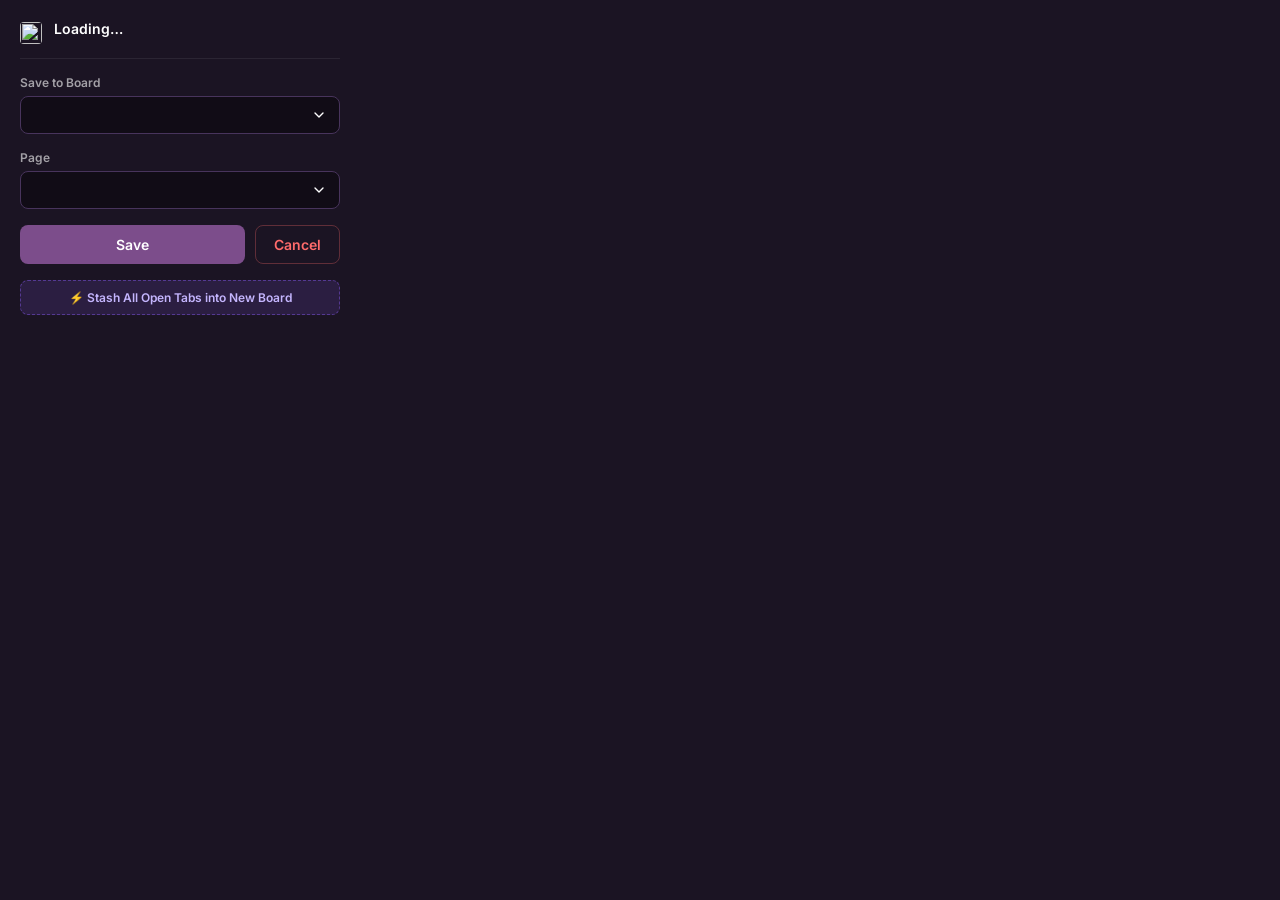
==== popup/quick-save-picker.html @ 770c31c3 "feat: initialize chrome extension structure with IndexedDB layer and core modules" ====
<!DOCTYPE html>
<html lang="en">
<head>
  <meta charset="UTF-8">
  <meta name="viewport" content="width=device-width, initial-scale=1.0">
  <title>Quick Save — Board Tab</title>
  <style>
    @import url('https://fonts.googleapis.com/css2?family=Inter:wght@400;500;600;700&display=swap');

    *, *::before, *::after { box-sizing: border-box; margin: 0; padding: 0; }

    body {
      width: 360px;
      font-family: 'Inter', -apple-system, sans-serif;
      background: #1b1423;
      color: #fff;
      padding: 20px;
      display: flex;
      flex-direction: column;
      gap: 16px;
    }

    .qs-header {
      display: flex;
      align-items: flex-start;
      gap: 12px;
      padding-bottom: 14px;
      border-bottom: 1px solid rgba(255,255,255,0.07);
    }
    .qs-favicon { width: 22px; height: 22px; border-radius: 4px; flex-shrink: 0; margin-top: 2px; }
    .qs-tab-title { font-size: 14px; font-weight: 600; line-height: 1.3; }
    .qs-tab-url { font-size: 11px; color: rgba(255,255,255,0.55); margin-top: 3px; word-break: break-all; }

    label { font-size: 12px; font-weight: 600; color: rgba(255,255,255,0.6); display: block; margin-bottom: 6px; }

    select {
      width: 100%;
      padding: 10px 12px;
      border-radius: 8px;
      border: 1px solid #48345c;
      background: #110c16 url('data:image/svg+xml;utf8,<svg xmlns="http://www.w3.org/2000/svg" width="16" height="16" fill="none" stroke="%23ffffff" stroke-width="2" stroke-linecap="round" stroke-linejoin="round" viewBox="0 0 24 24"><path d="M6 9l6 6 6-6"/></svg>') no-repeat right 12px center;
      background-size: 16px;
      color: #fff;
      font-family: inherit;
      font-size: 13px;
      outline: none;
      appearance: none;
      -webkit-appearance: none;
      cursor: pointer;
    }
    select:focus { border-color: #8B5CF6; box-shadow: 0 0 0 2px rgba(139,92,246,0.2); }

    .dupe-warning {
      background: rgba(255,193,7,0.1);
      border: 1px solid rgba(255,193,7,0.3);
      border-radius: 6px;
      padding: 9px 12px;
      font-size: 12px;
      color: #ffc107;
      display: none;
    }
    .dupe-warning.show { display: block; }

    .actions { display: flex; gap: 10px; }

    .btn-save {
      flex: 1;
      background: #7c4d8b;
      border: none;
      color: #fff;
      padding: 10px;
      border-radius: 8px;
      font-family: inherit;
      font-weight: 600;
      font-size: 14px;
      cursor: pointer;
      transition: background 0.15s;
    }
    .btn-save:hover { background: #8b5aa0; }

    .btn-cancel {
      background: transparent;
      border: 1px solid rgba(255,107,107,0.3);
      color: #ff6b6b;
      padding: 10px 18px;
      border-radius: 8px;
      font-family: inherit;
      font-weight: 600;
      font-size: 14px;
      cursor: pointer;
      transition: background 0.15s;
    }
    .btn-cancel:hover { background: rgba(255,107,107,0.1); }

    .btn-stash-all {
      width: 100%;
      background: rgba(139, 92, 246, 0.14);
      border: 1px dashed rgba(139, 92, 246, 0.45);
      color: #c4b5fd;
      padding: 9px 12px;
      border-radius: 8px;
      font-family: inherit;
      font-weight: 600;
      font-size: 12px;
      cursor: pointer;
      transition: background 0.15s, border-color 0.15s;
      display: flex;
      align-items: center;
      justify-content: center;
      gap: 6px;
    }
    .btn-stash-all:hover {
      background: rgba(139, 92, 246, 0.25);
      border-color: #8B5CF6;
      color: #fff;
    }

    .saved-msg {
      text-align: center;
      padding: 20px;
      font-size: 15px;
      color: rgba(255,255,255,0.8);
      display: none;
    }
    .saved-msg span { font-size: 28px; display: block; margin-bottom: 8px; }
  </style>
</head>
<body>
  <div class="qs-header">
    <img class="qs-favicon" id="favicon" src="" alt="">
    <div>
      <div class="qs-tab-title" id="tab-title">Loading…</div>
      <div class="qs-tab-url" id="tab-url"></div>
    </div>
  </div>

  <div>
    <label>Save to Board</label>
    <select id="board-select"></select>
  </div>

  <div>
    <label>Page</label>
    <select id="page-select"></select>
  </div>

  <div class="dupe-warning" id="dupe-warning">⚠ Already saved in this page — save anyway?</div>

  <div class="actions">
    <button class="btn-save" id="btn-save">Save</button>
    <button class="btn-cancel" id="btn-cancel">Cancel</button>
  </div>

  <button class="btn-stash-all" id="btn-stash-all-popup">⚡ Stash All Open Tabs into New Board</button>

  <div class="saved-msg" id="saved-msg">
    <span>✓</span>Saved!
  </div>

  <script type="module" src="popup.js"></script>
</body>
</html>
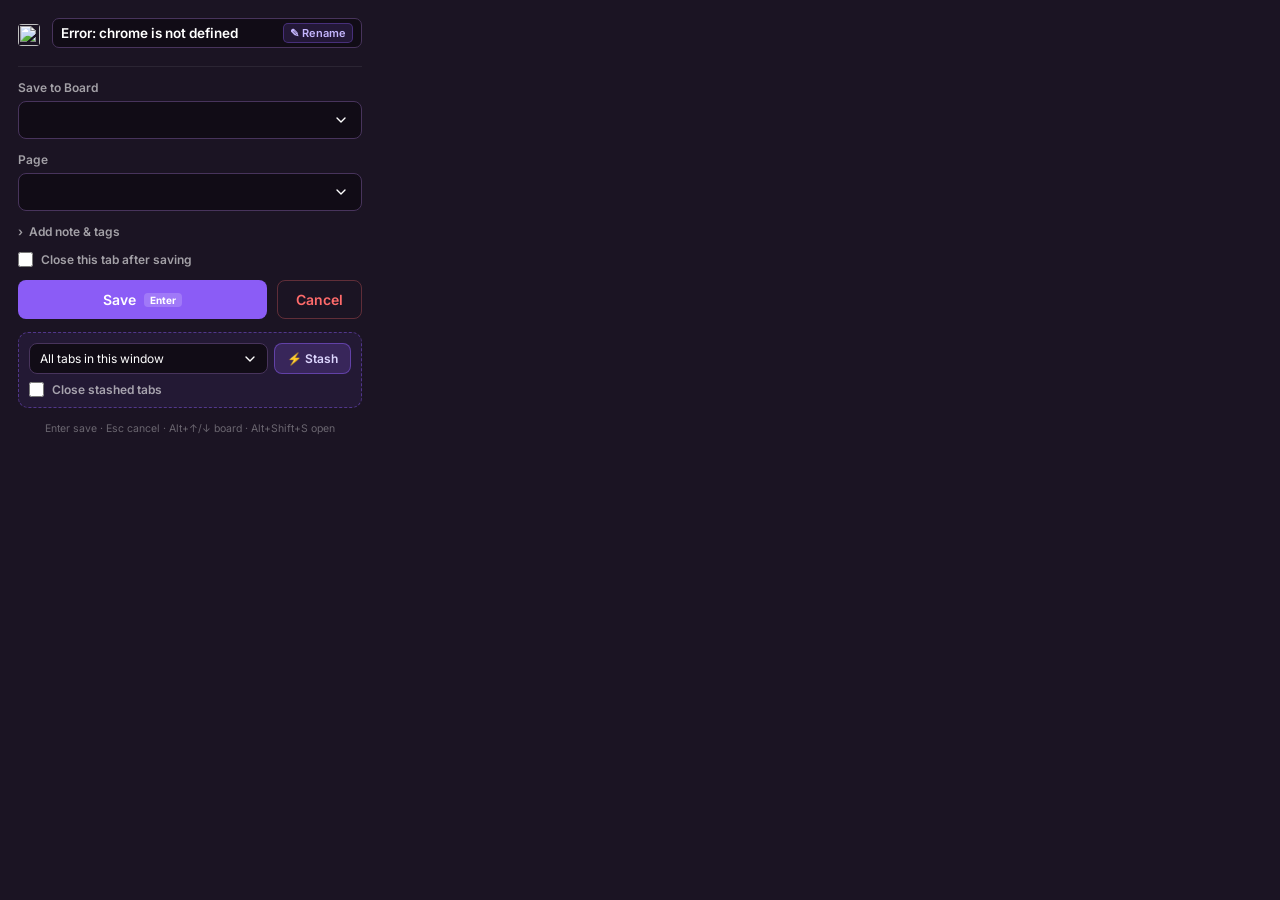
==== commit 78a2b14c: "feat: redesign quick save popup with smart suggestions and inline rename, add board-level bookmark e" ====
--- a/popup/quick-save-picker.html
+++ b/popup/quick-save-picker.html
@@ -9,63 +9,237 @@
 
     *, *::before, *::after { box-sizing: border-box; margin: 0; padding: 0; }
 
+    :root {
+      --accent: #8B5CF6;
+      --accent-glow: rgba(139, 92, 246, 0.2);
+      --bg: #1b1423;
+      --input-bg: #110c16;
+      --input-border: #48345c;
+      --text: #fff;
+      --text-2: rgba(255, 255, 255, 0.6);
+      --border: rgba(255, 255, 255, 0.07);
+    }
+
     body {
-      width: 360px;
+      width: 380px;
       font-family: 'Inter', -apple-system, sans-serif;
-      background: #1b1423;
-      color: #fff;
-      padding: 20px;
+      background: var(--bg);
+      color: var(--text);
+      padding: 18px;
       display: flex;
       flex-direction: column;
-      gap: 16px;
-    }
-
+      gap: 13px;
+    }
+
+    .hidden { display: none !important; }
+
+    /* ── Header (editable title) ── */
     .qs-header {
       display: flex;
       align-items: flex-start;
       gap: 12px;
-      padding-bottom: 14px;
-      border-bottom: 1px solid rgba(255,255,255,0.07);
-    }
-    .qs-favicon { width: 22px; height: 22px; border-radius: 4px; flex-shrink: 0; margin-top: 2px; }
-    .qs-tab-title { font-size: 14px; font-weight: 600; line-height: 1.3; }
-    .qs-tab-url { font-size: 11px; color: rgba(255,255,255,0.55); margin-top: 3px; word-break: break-all; }
-
-    label { font-size: 12px; font-weight: 600; color: rgba(255,255,255,0.6); display: block; margin-bottom: 6px; }
-
-    select {
+      padding-bottom: 13px;
+      border-bottom: 1px solid var(--border);
+    }
+    .qs-favicon { width: 22px; height: 22px; border-radius: 4px; flex-shrink: 0; margin-top: 6px; }
+    .qs-header-info { flex: 1; min-width: 0; }
+    .qs-title-box {
+      display: flex;
+      align-items: center;
+      background: var(--input-bg);
+      border: 1px solid var(--input-border);
+      border-radius: 7px;
+      padding-right: 8px;
+      margin-bottom: 5px;
+      transition: border-color 0.15s, box-shadow 0.15s;
+    }
+    .qs-title-box:hover { border-color: rgba(255, 255, 255, 0.2); }
+    .qs-title-box:focus-within {
+      border-color: var(--accent);
+      box-shadow: 0 0 0 2px var(--accent-glow);
+    }
+    .qs-title-input {
+      width: 100%;
+      background: transparent;
+      border: none;
+      color: var(--text);
+      font-family: inherit;
+      font-size: 13.5px;
+      font-weight: 600;
+      padding: 6px 8px;
+      outline: none;
+    }
+    .qs-rename-badge {
+      font-size: 11px;
+      font-weight: 600;
+      color: #c4b5fd;
+      background: rgba(139, 92, 246, 0.15);
+      border: 1px solid rgba(139, 92, 246, 0.35);
+      padding: 2px 6px;
+      border-radius: 5px;
+      user-select: none;
+      pointer-events: none;
+      white-space: nowrap;
+      flex-shrink: 0;
+    }
+    .qs-tab-url {
+      font-size: 11px;
+      color: rgba(255,255,255,0.5);
+      white-space: nowrap;
+      overflow: hidden;
+      text-overflow: ellipsis;
+      padding-left: 2px;
+    }
+
+    /* ── Fields ── */
+    .field-head {
+      display: flex;
+      align-items: center;
+      justify-content: space-between;
+      margin-bottom: 6px;
+    }
+    label, .field-label { font-size: 12px; font-weight: 600; color: var(--text-2); display: block; }
+    .field-head label { margin: 0; }
+    .suggest-chip {
+      font-size: 10.5px;
+      font-weight: 600;
+      color: #c4b5fd;
+      background: rgba(139, 92, 246, 0.14);
+      border: 1px solid rgba(139, 92, 246, 0.35);
+      padding: 2px 8px;
+      border-radius: 999px;
+      max-width: 210px;
+      white-space: nowrap;
+      overflow: hidden;
+      text-overflow: ellipsis;
+    }
+
+    select, .text-input, textarea {
       width: 100%;
       padding: 10px 12px;
       border-radius: 8px;
-      border: 1px solid #48345c;
-      background: #110c16 url('data:image/svg+xml;utf8,<svg xmlns="http://www.w3.org/2000/svg" width="16" height="16" fill="none" stroke="%23ffffff" stroke-width="2" stroke-linecap="round" stroke-linejoin="round" viewBox="0 0 24 24"><path d="M6 9l6 6 6-6"/></svg>') no-repeat right 12px center;
-      background-size: 16px;
-      color: #fff;
+      border: 1px solid var(--input-border);
+      background-color: var(--input-bg);
+      color: var(--text);
       font-family: inherit;
       font-size: 13px;
       outline: none;
+      transition: border-color 0.15s, box-shadow 0.15s;
+    }
+    select {
+      background: var(--input-bg) url('data:image/svg+xml;utf8,<svg xmlns="http://www.w3.org/2000/svg" width="16" height="16" fill="none" stroke="%23ffffff" stroke-width="2" stroke-linecap="round" stroke-linejoin="round" viewBox="0 0 24 24"><path d="M6 9l6 6 6-6"/></svg>') no-repeat right 12px center;
+      background-size: 16px;
       appearance: none;
       -webkit-appearance: none;
       cursor: pointer;
-    }
-    select:focus { border-color: #8B5CF6; box-shadow: 0 0 0 2px rgba(139,92,246,0.2); }
-
+      padding-right: 34px;
+    }
+    select option.opt-new { color: #c4b5fd; font-weight: 600; }
+    select:focus, .text-input:focus, textarea:focus { border-color: var(--accent); box-shadow: 0 0 0 2px var(--accent-glow); }
+    textarea { resize: none; min-height: 54px; line-height: 1.45; }
+    .text-input::placeholder, textarea::placeholder { color: rgba(255,255,255,0.35); }
+
+    /* Inline create row */
+    .inline-create {
+      display: flex;
+      gap: 6px;
+      margin-top: 7px;
+      animation: fadeIn 0.14s ease;
+    }
+    .inline-create .text-input { padding: 8px 10px; font-size: 12.5px; }
+    .mini-btn {
+      background: var(--accent);
+      border: none;
+      color: #fff;
+      font-family: inherit;
+      font-size: 12px;
+      font-weight: 600;
+      padding: 0 12px;
+      border-radius: 8px;
+      cursor: pointer;
+      white-space: nowrap;
+    }
+    .mini-btn.ghost {
+      background: transparent;
+      border: 1px solid var(--border);
+      color: var(--text-2);
+    }
+    .mini-btn:hover { filter: brightness(1.12); }
+
+    /* Details (note + tags) */
+    .details-toggle {
+      background: none;
+      border: none;
+      color: var(--text-2);
+      font-family: inherit;
+      font-size: 12px;
+      font-weight: 600;
+      cursor: pointer;
+      display: flex;
+      align-items: center;
+      gap: 6px;
+      padding: 0;
+      width: fit-content;
+    }
+    .details-toggle:hover { color: var(--text); }
+    .details-toggle .chev { transition: transform 0.15s; display: inline-block; }
+    .details-toggle.open .chev { transform: rotate(90deg); }
+    .details-pane { display: flex; flex-direction: column; gap: 8px; animation: fadeIn 0.14s ease; }
+    .tag-preview { display: flex; flex-wrap: wrap; gap: 5px; }
+    .tag-pill {
+      font-size: 10.5px;
+      font-weight: 600;
+      color: #c4b5fd;
+      background: rgba(139, 92, 246, 0.16);
+      padding: 2px 8px;
+      border-radius: 999px;
+    }
+
+    /* Duplicate warning */
     .dupe-warning {
-      background: rgba(255,193,7,0.1);
+      background: rgba(255,193,7,0.08);
       border: 1px solid rgba(255,193,7,0.3);
+      border-radius: 8px;
+      padding: 9px 11px;
+      font-size: 12px;
+      color: #ffc107;
+      display: flex;
+      flex-direction: column;
+      gap: 7px;
+    }
+    .dupe-locations { color: rgba(255, 220, 130, 0.95); line-height: 1.45; }
+    .dupe-locations strong { color: #ffd54f; }
+    .dupe-actions { display: flex; gap: 6px; }
+    .dupe-btn {
+      background: rgba(255,193,7,0.12);
+      border: 1px solid rgba(255,193,7,0.35);
+      color: #ffd54f;
+      font-family: inherit;
+      font-size: 11px;
+      font-weight: 600;
+      padding: 4px 10px;
       border-radius: 6px;
-      padding: 9px 12px;
-      font-size: 12px;
-      color: #ffc107;
-      display: none;
-    }
-    .dupe-warning.show { display: block; }
-
+      cursor: pointer;
+    }
+    .dupe-btn:hover { background: rgba(255,193,7,0.22); }
+
+    /* Toggles */
+    .check-row {
+      display: flex;
+      align-items: center;
+      gap: 8px;
+      font-size: 12px;
+      color: var(--text-2);
+      cursor: pointer;
+      user-select: none;
+    }
+    .check-row input { accent-color: var(--accent); width: 15px; height: 15px; cursor: pointer; }
+
+    /* Actions */
     .actions { display: flex; gap: 10px; }
-
     .btn-save {
       flex: 1;
-      background: #7c4d8b;
+      background: var(--accent);
       border: none;
       color: #fff;
       padding: 10px;
@@ -74,10 +248,21 @@
       font-weight: 600;
       font-size: 14px;
       cursor: pointer;
-      transition: background 0.15s;
-    }
-    .btn-save:hover { background: #8b5aa0; }
-
+      transition: filter 0.15s;
+      display: flex;
+      align-items: center;
+      justify-content: center;
+      gap: 8px;
+    }
+    .btn-save:hover { filter: brightness(1.12); }
+    .btn-save:disabled { opacity: 0.5; cursor: not-allowed; }
+    .kbd {
+      font-size: 10px;
+      font-weight: 700;
+      padding: 1px 6px;
+      border-radius: 4px;
+      background: rgba(255,255,255,0.18);
+    }
     .btn-cancel {
       background: transparent;
       border: 1px solid rgba(255,107,107,0.3);
@@ -92,69 +277,174 @@
     }
     .btn-cancel:hover { background: rgba(255,107,107,0.1); }
 
+    /* Stash */
+    .stash-box {
+      border: 1px dashed rgba(139, 92, 246, 0.45);
+      background: rgba(139, 92, 246, 0.08);
+      border-radius: 10px;
+      padding: 10px;
+      display: flex;
+      flex-direction: column;
+      gap: 8px;
+    }
+    .stash-row { display: flex; gap: 6px; }
+    .stash-row select { padding: 7px 30px 7px 10px; font-size: 12px; flex: 1; background-position: right 9px center; }
     .btn-stash-all {
-      width: 100%;
-      background: rgba(139, 92, 246, 0.14);
-      border: 1px dashed rgba(139, 92, 246, 0.45);
-      color: #c4b5fd;
-      padding: 9px 12px;
-      border-radius: 8px;
-      font-family: inherit;
-      font-weight: 600;
-      font-size: 12px;
-      cursor: pointer;
-      transition: background 0.15s, border-color 0.15s;
-      display: flex;
-      align-items: center;
-      justify-content: center;
-      gap: 6px;
-    }
-    .btn-stash-all:hover {
-      background: rgba(139, 92, 246, 0.25);
-      border-color: #8B5CF6;
-      color: #fff;
-    }
-
+      background: rgba(139, 92, 246, 0.2);
+      border: 1px solid rgba(139, 92, 246, 0.5);
+      color: #ddd6fe;
+      padding: 7px 12px;
+      border-radius: 8px;
+      font-family: inherit;
+      font-weight: 600;
+      font-size: 12px;
+      cursor: pointer;
+      white-space: nowrap;
+      transition: background 0.15s;
+    }
+    .btn-stash-all:hover { background: var(--accent); color: #fff; }
+
+    .shortcut-hint {
+      font-size: 10.5px;
+      color: rgba(255,255,255,0.35);
+      text-align: center;
+      line-height: 1.5;
+    }
+
+    /* Success */
     .saved-msg {
       text-align: center;
-      padding: 20px;
-      font-size: 15px;
-      color: rgba(255,255,255,0.8);
-      display: none;
-    }
-    .saved-msg span { font-size: 28px; display: block; margin-bottom: 8px; }
+      padding: 18px 10px 8px;
+      display: flex;
+      flex-direction: column;
+      align-items: center;
+      gap: 6px;
+      animation: fadeIn 0.18s ease;
+    }
+    .saved-check {
+      width: 46px;
+      height: 46px;
+      border-radius: 50%;
+      background: rgba(34, 197, 94, 0.15);
+      color: #4ade80;
+      font-size: 24px;
+      display: flex;
+      align-items: center;
+      justify-content: center;
+      animation: pop 0.3s cubic-bezier(0.2, 1.4, 0.4, 1);
+    }
+    .saved-title { font-size: 15px; font-weight: 700; }
+    .saved-sub { font-size: 12px; color: var(--text-2); }
+    .saved-actions { display: flex; gap: 8px; margin-top: 8px; }
+    .undo-btn {
+      background: transparent;
+      border: 1px solid var(--input-border);
+      color: var(--text);
+      font-family: inherit;
+      font-size: 12px;
+      font-weight: 600;
+      padding: 6px 16px;
+      border-radius: 8px;
+      cursor: pointer;
+    }
+    .undo-btn:hover { border-color: var(--accent); background: rgba(139,92,246,0.12); }
+    .countdown-bar {
+      width: 100%;
+      height: 3px;
+      background: rgba(255,255,255,0.08);
+      border-radius: 3px;
+      overflow: hidden;
+      margin-top: 10px;
+    }
+    .countdown-fill { height: 100%; background: var(--accent); width: 100%; }
+
+    @keyframes fadeIn { from { opacity: 0; transform: translateY(-3px); } to { opacity: 1; transform: none; } }
+    @keyframes pop { from { transform: scale(0.4); opacity: 0; } to { transform: scale(1); opacity: 1; } }
   </style>
 </head>
 <body>
-  <div class="qs-header">
-    <img class="qs-favicon" id="favicon" src="" alt="">
+  <div id="main-view" style="display:flex;flex-direction:column;gap:13px;">
+    <div class="qs-header">
+      <img class="qs-favicon" id="favicon" src="" alt="">
+      <div class="qs-header-info">
+        <div class="qs-title-box">
+          <input class="qs-title-input" id="tab-title" value="Loading…" placeholder="Bookmark title…" title="Click to rename" spellcheck="false">
+          <span class="qs-rename-badge" title="Rename this bookmark">✎ Rename</span>
+        </div>
+        <div class="qs-tab-url" id="tab-url"></div>
+      </div>
+    </div>
+
     <div>
-      <div class="qs-tab-title" id="tab-title">Loading…</div>
-      <div class="qs-tab-url" id="tab-url"></div>
-    </div>
+      <div class="field-head">
+        <label for="board-select">Save to Board</label>
+        <span class="suggest-chip hidden" id="suggest-chip"></span>
+      </div>
+      <select id="board-select"></select>
+      <div class="inline-create hidden" id="new-board-row">
+        <input class="text-input" id="new-board-input" placeholder="New board name…" maxlength="60">
+        <button class="mini-btn" id="new-board-ok">Create</button>
+        <button class="mini-btn ghost" id="new-board-cancel">✕</button>
+      </div>
+    </div>
+
+    <div>
+      <label for="page-select" style="margin-bottom:6px;">Page</label>
+      <select id="page-select"></select>
+      <div class="inline-create hidden" id="new-page-row">
+        <input class="text-input" id="new-page-input" placeholder="New page name…" maxlength="40">
+        <button class="mini-btn" id="new-page-ok">Create</button>
+        <button class="mini-btn ghost" id="new-page-cancel">✕</button>
+      </div>
+    </div>
+
+    <button class="details-toggle" id="details-toggle"><span class="chev">›</span> Add note &amp; tags</button>
+    <div class="details-pane hidden" id="details-pane">
+      <textarea id="note-input" placeholder="Note (optional)…" maxlength="500"></textarea>
+      <input class="text-input" id="tags-input" placeholder="#work #docs  or  work, docs" maxlength="120">
+      <div class="tag-preview" id="tag-preview"></div>
+    </div>
+
+    <div class="dupe-warning hidden" id="dupe-warning">
+      <div class="dupe-locations" id="dupe-locations"></div>
+      <div class="dupe-actions">
+        <button class="dupe-btn" id="dupe-open">Open Board Tab</button>
+        <button class="dupe-btn" id="dupe-move">Move here</button>
+      </div>
+    </div>
+
+    <label class="check-row"><input type="checkbox" id="close-tab-check"> Close this tab after saving</label>
+
+    <div class="actions">
+      <button class="btn-save" id="btn-save">Save <span class="kbd">Enter</span></button>
+      <button class="btn-cancel" id="btn-cancel">Cancel</button>
+    </div>
+
+    <div class="stash-box">
+      <div class="stash-row">
+        <select id="stash-scope" title="Which tabs to stash">
+          <option value="window">All tabs in this window</option>
+          <option value="right">Tabs to the right</option>
+          <option value="selected">Selected (highlighted) tabs</option>
+          <option value="all">All windows</option>
+        </select>
+        <button class="btn-stash-all" id="btn-stash-all-popup">⚡ Stash</button>
+      </div>
+      <label class="check-row"><input type="checkbox" id="stash-close-check"> Close stashed tabs</label>
+    </div>
+
+    <div class="shortcut-hint">Enter save · Esc cancel · Alt+↑/↓ board · Alt+Shift+S open</div>
   </div>
 
-  <div>
-    <label>Save to Board</label>
-    <select id="board-select"></select>
-  </div>
-
-  <div>
-    <label>Page</label>
-    <select id="page-select"></select>
-  </div>
-
-  <div class="dupe-warning" id="dupe-warning">⚠ Already saved in this page — save anyway?</div>
-
-  <div class="actions">
-    <button class="btn-save" id="btn-save">Save</button>
-    <button class="btn-cancel" id="btn-cancel">Cancel</button>
-  </div>
-
-  <button class="btn-stash-all" id="btn-stash-all-popup">⚡ Stash All Open Tabs into New Board</button>
-
-  <div class="saved-msg" id="saved-msg">
-    <span>✓</span>Saved!
+  <div class="saved-msg hidden" id="saved-msg">
+    <div class="saved-check">✓</div>
+    <div class="saved-title" id="saved-title">Saved!</div>
+    <div class="saved-sub" id="saved-sub"></div>
+    <div class="saved-actions">
+      <button class="undo-btn" id="undo-btn">↶ Undo</button>
+      <button class="undo-btn" id="done-btn">Done</button>
+    </div>
+    <div class="countdown-bar"><div class="countdown-fill" id="countdown-fill"></div></div>
   </div>
 
   <script type="module" src="popup.js"></script>
